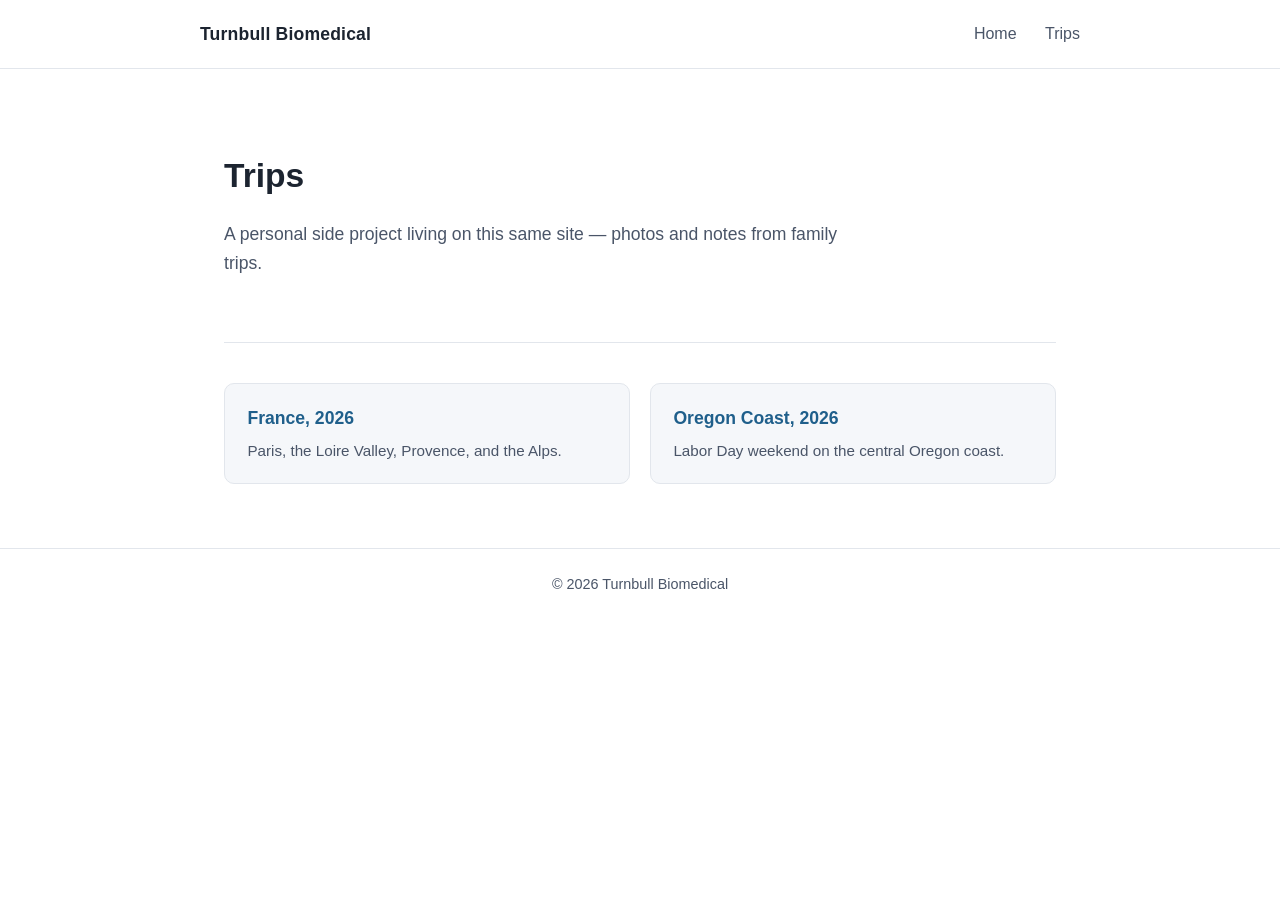
==== trips/index.html @ ddab0604 "Initial site" ====
<!DOCTYPE html>
<html lang="en">
<head>
  <meta charset="UTF-8">
  <meta name="viewport" content="width=device-width, initial-scale=1.0">
  <title>Trips — Turnbull Biomedical</title>
  <link rel="stylesheet" href="../assets/style.css">
</head>
<body>
  <header class="site-header">
    <div class="wrap">
      <div class="brand"><a href="../index.html" style="color:inherit;">Turnbull Biomedical</a></div>
      <nav>
        <a href="../index.html">Home</a>
        <a href="index.html">Trips</a>
      </nav>
    </div>
  </header>

  <main>
    <section class="hero">
      <h1>Trips</h1>
      <p>A personal side project living on this same site — photos and notes from family trips.</p>
    </section>

    <div class="card-grid">
      <a class="card" href="france.html">
        <h3>France, 2026</h3>
        <p>Paris, the Loire Valley, Provence, and the Alps.</p>
      </a>
      <a class="card" href="oregon.html">
        <h3>Oregon Coast, 2026</h3>
        <p>Labor Day weekend on the central Oregon coast.</p>
      </a>
    </div>
  </main>

  <footer class="site-footer">
    &copy; 2026 Turnbull Biomedical
  </footer>
</body>
</html>
---- assets/style.css ----
/* Turnbull Biomedical — shared site styles */

:root {
  --ink: #1c2430;
  --ink-soft: #4a5568;
  --paper: #ffffff;
  --paper-soft: #f5f7fa;
  --line: #e2e6ec;
  --accent: #1f5f8b;
  --accent-soft: #eaf2f8;
  --max-width: 880px;
}

* { box-sizing: border-box; }

html { scroll-behavior: smooth; }

body {
  margin: 0;
  font-family: -apple-system, BlinkMacSystemFont, "Segoe UI", Helvetica, Arial, sans-serif;
  color: var(--ink);
  background: var(--paper);
  line-height: 1.6;
}

a { color: var(--accent); text-decoration: none; }
a:hover { text-decoration: underline; }

.site-header {
  border-bottom: 1px solid var(--line);
  padding: 1.25rem 1.5rem;
}

.site-header .wrap {
  max-width: var(--max-width);
  margin: 0 auto;
  display: flex;
  align-items: center;
  justify-content: space-between;
  flex-wrap: wrap;
  gap: 0.75rem;
}

.brand {
  font-weight: 700;
  font-size: 1.1rem;
  color: var(--ink);
  letter-spacing: 0.01em;
}

nav a {
  margin-left: 1.5rem;
  color: var(--ink-soft);
  font-weight: 500;
}

nav a:first-child { margin-left: 0; }
nav a:hover { color: var(--accent); text-decoration: none; }

main {
  max-width: var(--max-width);
  margin: 0 auto;
  padding: 3rem 1.5rem 4rem;
}

.hero {
  padding: 2rem 0 3rem;
  border-bottom: 1px solid var(--line);
  margin-bottom: 2.5rem;
}

.hero h1 {
  font-size: 2.1rem;
  margin: 0 0 0.75rem;
}

.hero p {
  color: var(--ink-soft);
  font-size: 1.1rem;
  max-width: 640px;
}

h2 { font-size: 1.4rem; margin-top: 2.5rem; }

.card-grid {
  display: grid;
  grid-template-columns: repeat(auto-fit, minmax(220px, 1fr));
  gap: 1.25rem;
  margin-top: 1.5rem;
}

.card {
  background: var(--paper-soft);
  border: 1px solid var(--line);
  border-radius: 10px;
  padding: 1.25rem 1.4rem;
}

.card h3 { margin: 0 0 0.4rem; font-size: 1.1rem; }
.card p { margin: 0; color: var(--ink-soft); font-size: 0.95rem; }

.placeholder-note {
  background: var(--accent-soft);
  border: 1px dashed var(--accent);
  border-radius: 8px;
  padding: 0.9rem 1.1rem;
  font-size: 0.9rem;
  color: var(--ink-soft);
  margin: 1.5rem 0;
}

.trip-meta {
  color: var(--ink-soft);
  font-size: 0.95rem;
  margin-top: -0.5rem;
}

.site-footer {
  border-top: 1px solid var(--line);
  padding: 1.5rem;
  text-align: center;
  color: var(--ink-soft);
  font-size: 0.9rem;
}
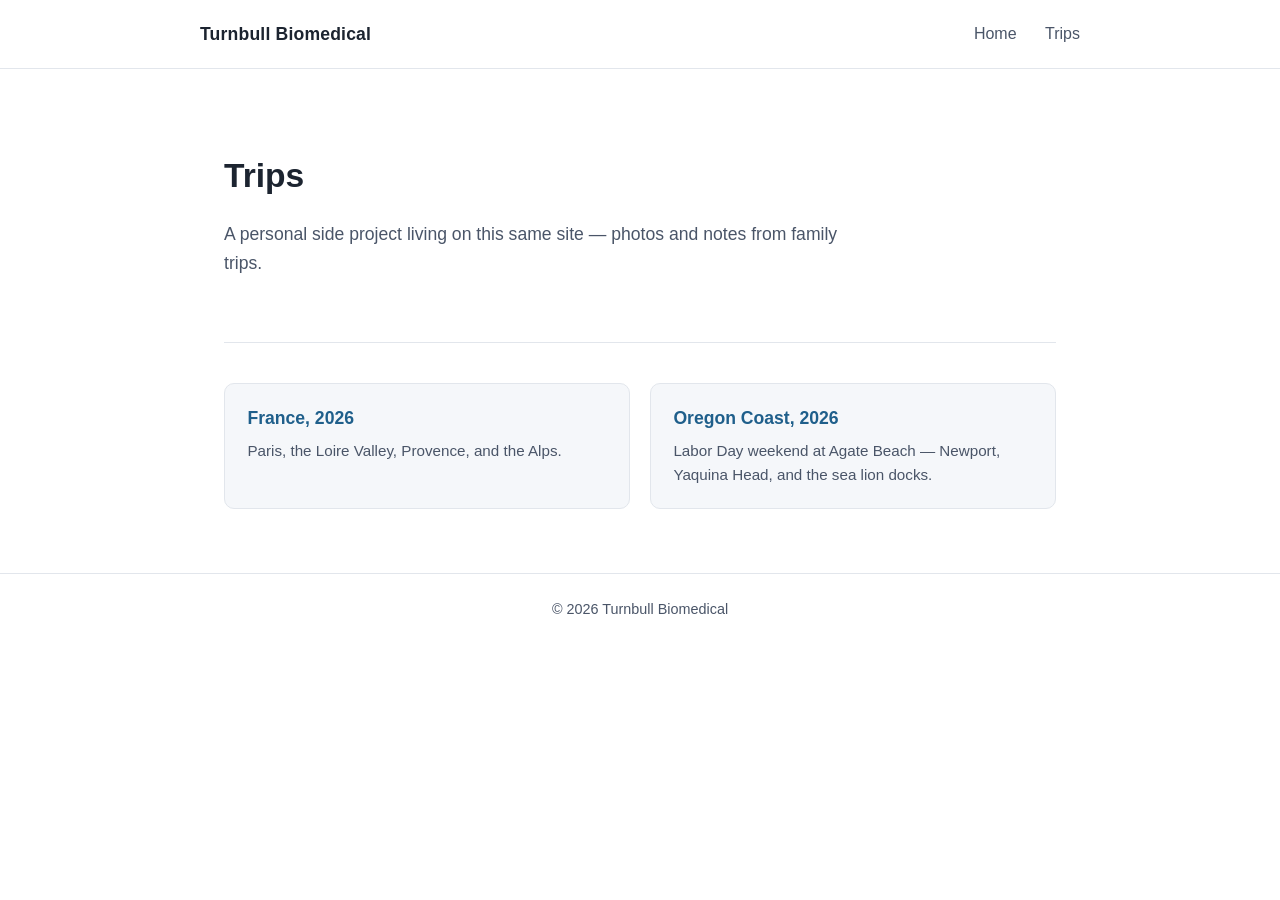
==== commit c3d86ba1: "Real Oregon trip page: content, tides, cameras, live weather" ====
--- a/trips/index.html
+++ b/trips/index.html
@@ -30,7 +30,7 @@
       </a>
       <a class="card" href="oregon.html">
         <h3>Oregon Coast, 2026</h3>
-        <p>Labor Day weekend on the central Oregon coast.</p>
+        <p>Labor Day weekend at Agate Beach — Newport, Yaquina Head, and the sea lion docks.</p>
       </a>
     </div>
   </main>
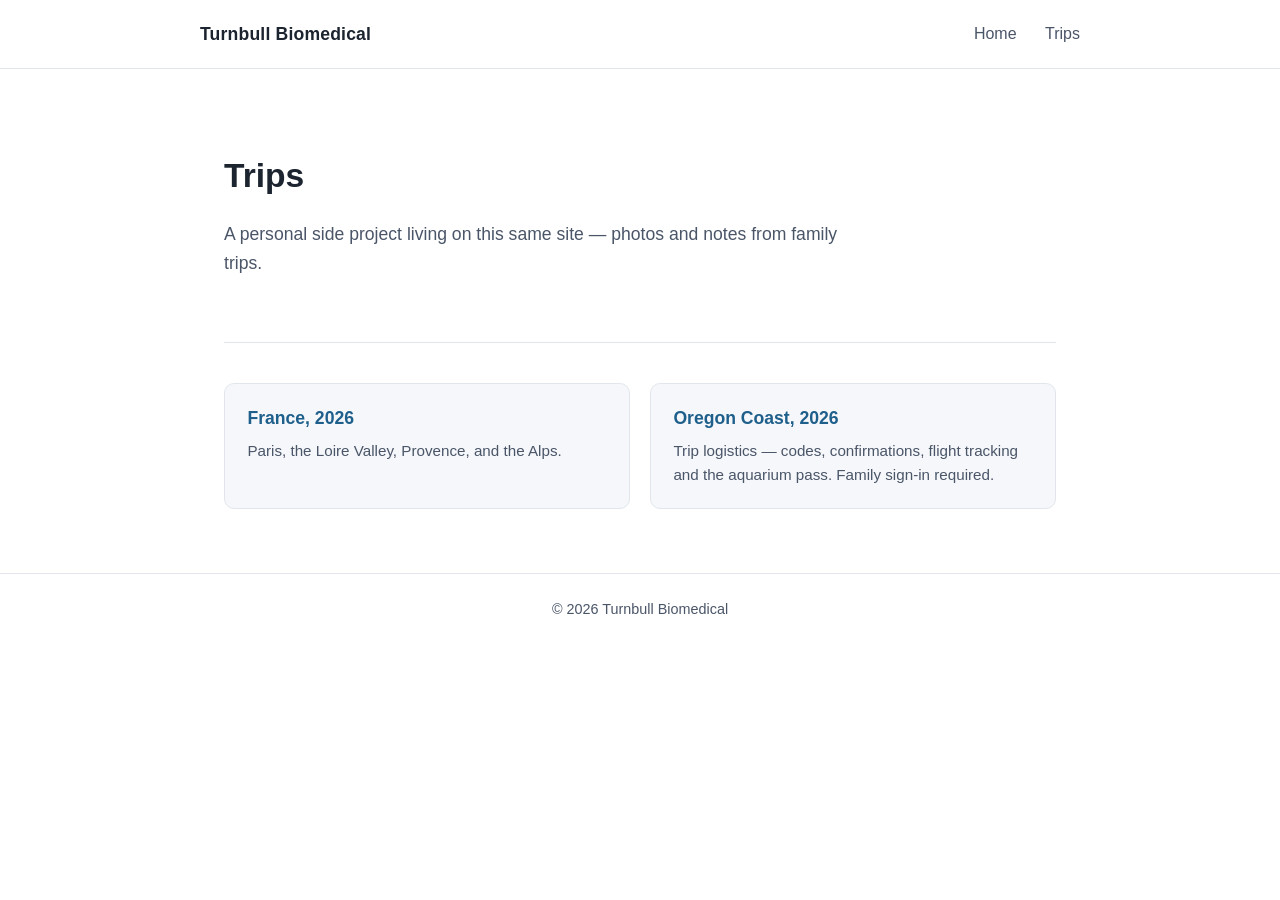
==== commit e8cd0402: "Point Oregon card at trip logistics" ====
--- a/trips/index.html
+++ b/trips/index.html
@@ -28,9 +28,9 @@
         <h3>France, 2026</h3>
         <p>Paris, the Loire Valley, Provence, and the Alps.</p>
       </a>
-      <a class="card" href="oregon.html">
+      <a class="card" href="https://flat-snowflake-44e0.isaiah-turnbull.workers.dev/">
         <h3>Oregon Coast, 2026</h3>
-        <p>Labor Day weekend at Agate Beach — Newport, Yaquina Head, and the sea lion docks.</p>
+        <p>Trip logistics — codes, confirmations, flight tracking and the aquarium pass. Family sign-in required.</p>
       </a>
     </div>
   </main>
